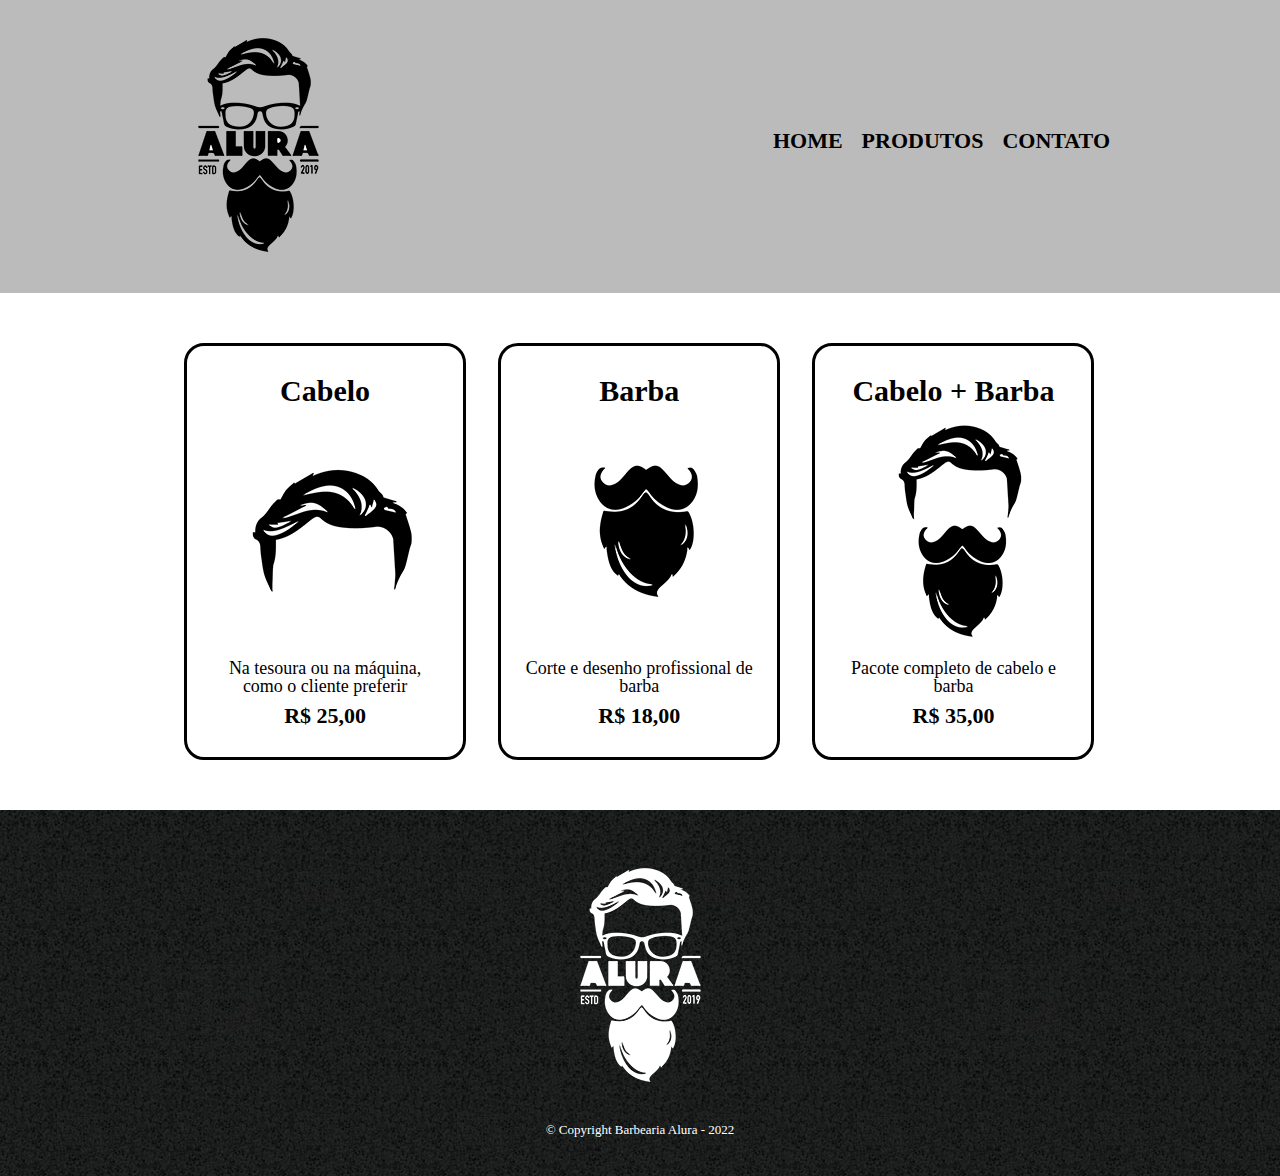
==== src/html/produtos.html @ 9703f059 "HTML5 e CSS3 parte 2: posicionamento, listas e navegação" ====
<!DOCTYPE html>
<html lang="pt-br">
  <head>
    <meta charset="UTF-8">
    <meta http-equiv="X-UA-Compatible" content="IE=edge">
    <meta name="viewport" content="width=device-width, initial-scale=1.0">
    <title>Produtos</title>
    <link rel="stylesheet" href="../css/reset.css">
    <link rel="stylesheet" href="../css/produtos.css">
  </head>
  <body>
    <header>
      <div class="container">
        <h1><img src="../img/logo.png" alt="Logo da barbearia"></h1>

        <nav>
          <ul>
            <li><a href="../../index.html">Home</a></li>
            <li><a href="produtos.html">Produtos</a></li>
            <li><a href="contato.html">Contato</a></li>
          </ul>
        </nav>

      </div>
    </header>

    <main>
      <ul class="produtos">
        <li>
          <h2>Cabelo</h2>
          <img src="./../img/cabelo.jpg" alt="Imagem do cabelo">
          <p class="produto-descricao">Na tesoura ou na máquina, como o cliente preferir</p>
          <p class="produto-preco">R$ 25,00</p>
        </li>
        <li>
          <h2>Barba</h2>
          <img src="./../img/barba.jpg" alt="Imagem da barba">
          <p class="produto-descricao">Corte e desenho profissional de barba</p>
          <p class="produto-preco">R$ 18,00</p>
        </li>
        <li>
          <h2>Cabelo + Barba</h2>
          <img src="./../img/cabelo+barba.jpg" alt="Imagem do cabelo e da barba">
          <p class="produto-descricao">Pacote completo de cabelo e barba</p>
          <p class="produto-preco">R$ 35,00</p>
        </li>
      </ul>
    </main>

    <footer>
      <img src="../img/logo-branco.png" alt="Logo da Barbearia">
      <p class="copyright">&copy; Copyright Barbearia Alura - 2022</p>
    </footer>
  </body>
</html>
---- src/css/produtos.css ----
header {
  background: #BBBBBB;
  padding: 20px;
}

.container {
  position: relative;
  width: 940px;
  margin: 0 auto;
}

nav {
  position: absolute;
  top: 110px;
  right: 0;
}

nav li{
  display: inline;
  margin: 0 0 0 15px;
}

nav a {
  text-transform: uppercase;
  text-decoration: none;
  color: #000000;
  font-weight: bold;
  font-size: 22px;

}

nav a:hover{
  color:rgb(209, 29, 23);
  text-decoration: overline;
}

.produtos {
  width: 940px;
  margin: 0 auto;
  padding: 50px 0;
}

.produtos li {
  display: inline-block;
  text-align: center;
  width: 30%;
  vertical-align: top;
  margin: 0 1.5%;
  padding: 30px 20px;
  box-sizing: border-box;
  border: 3px solid #000000;
  border-radius: 20px;
}

.produtos li:hover{
  border-color: #19a8a1;
}

.produtos li:active{
  border-color: rgb(209, 29, 23);
}

.produtos li:hover h2{
  font-size: 34px;
}

.produtos h2 {
  font-size: 30px;
  font-weight: bold;
}

.produto-descricao {
  font-size: 18px;
}

.produto-preco {
  font-size: 22px;
  font-weight: bold;
  margin: 10px 0 0;
}

footer{
  text-align: center;
  background: url(../img/bg.jpg);
  padding: 40px;
}

.copyright{
  color: #FFFFFF;
  font-size: 13px;
  padding: 20px 0 0;
}
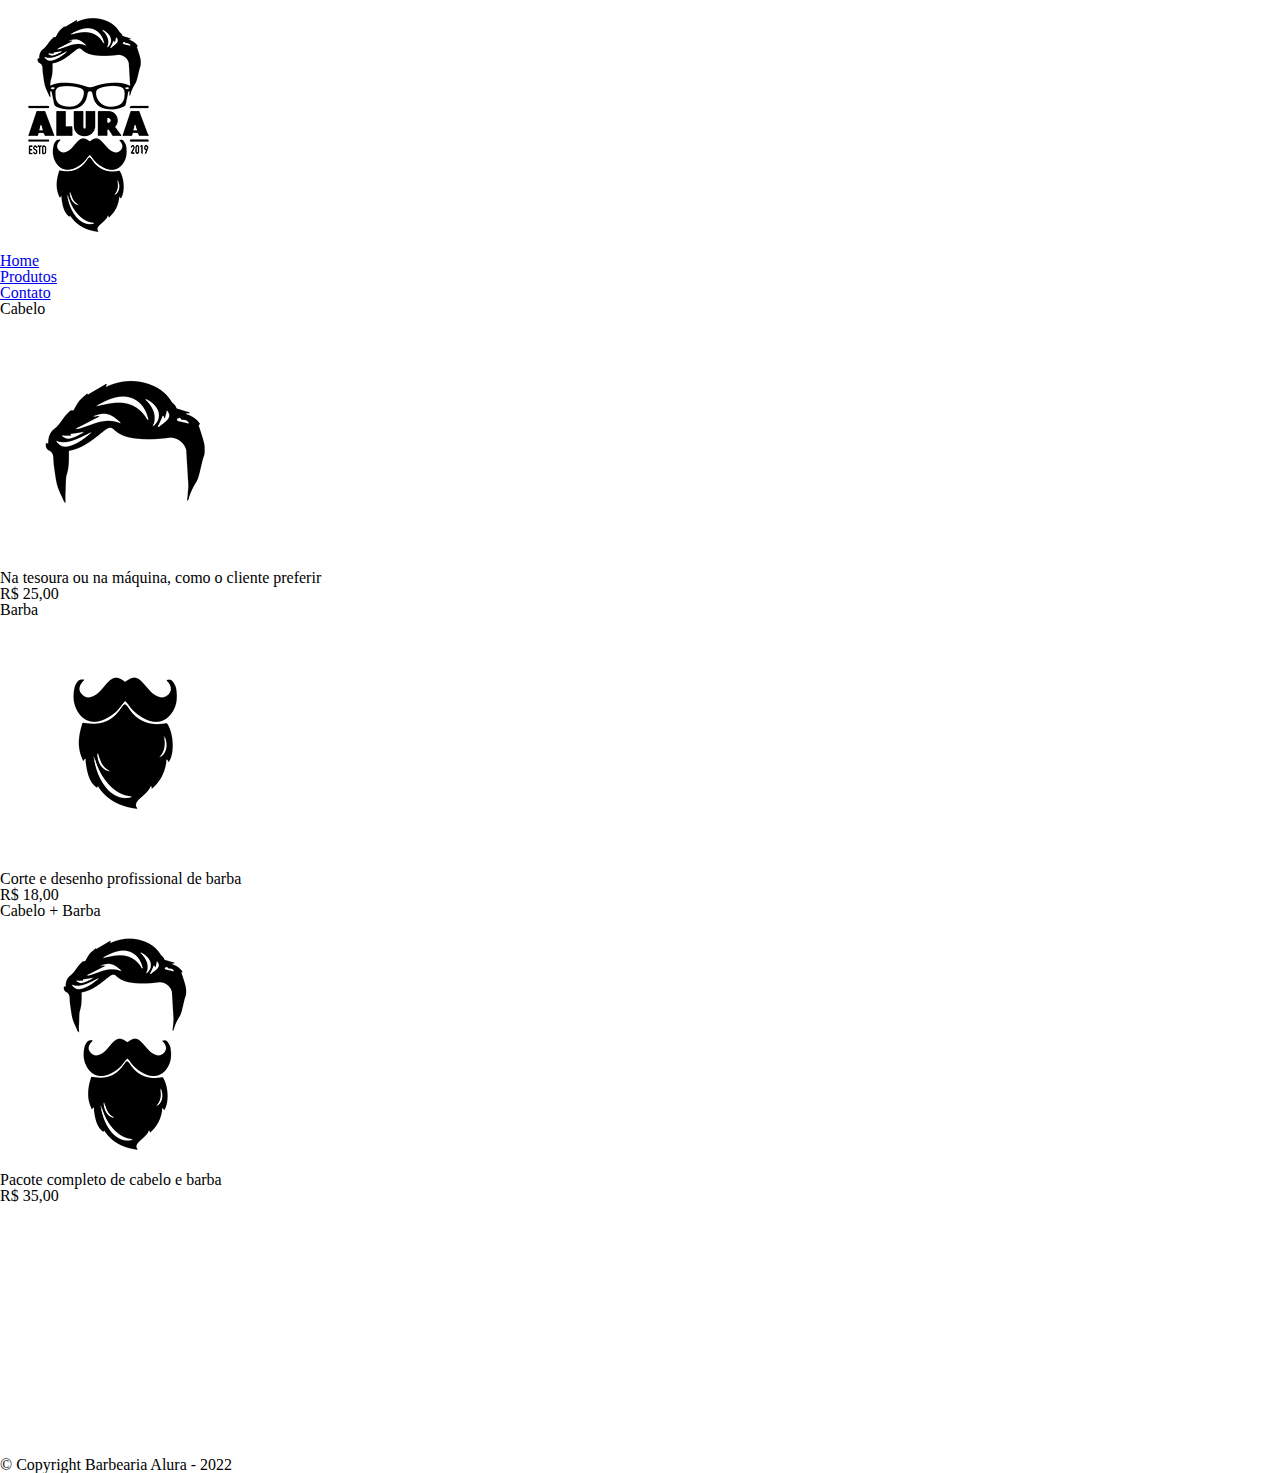
==== commit 731148eb: "HTML5 e CSS3 parte 3: trabalhando com formulários e tabelas" ====
--- a/src/html/produtos.html
+++ b/src/html/produtos.html
@@ -4,9 +4,9 @@
     <meta charset="UTF-8">
     <meta http-equiv="X-UA-Compatible" content="IE=edge">
     <meta name="viewport" content="width=device-width, initial-scale=1.0">
-    <title>Produtos</title>
+    <title>Produtos - Barbearia Alura</title>
     <link rel="stylesheet" href="../css/reset.css">
-    <link rel="stylesheet" href="../css/produtos.css">
+    <link rel="stylesheet" href="../css/style.css">
   </head>
   <body>
     <header>
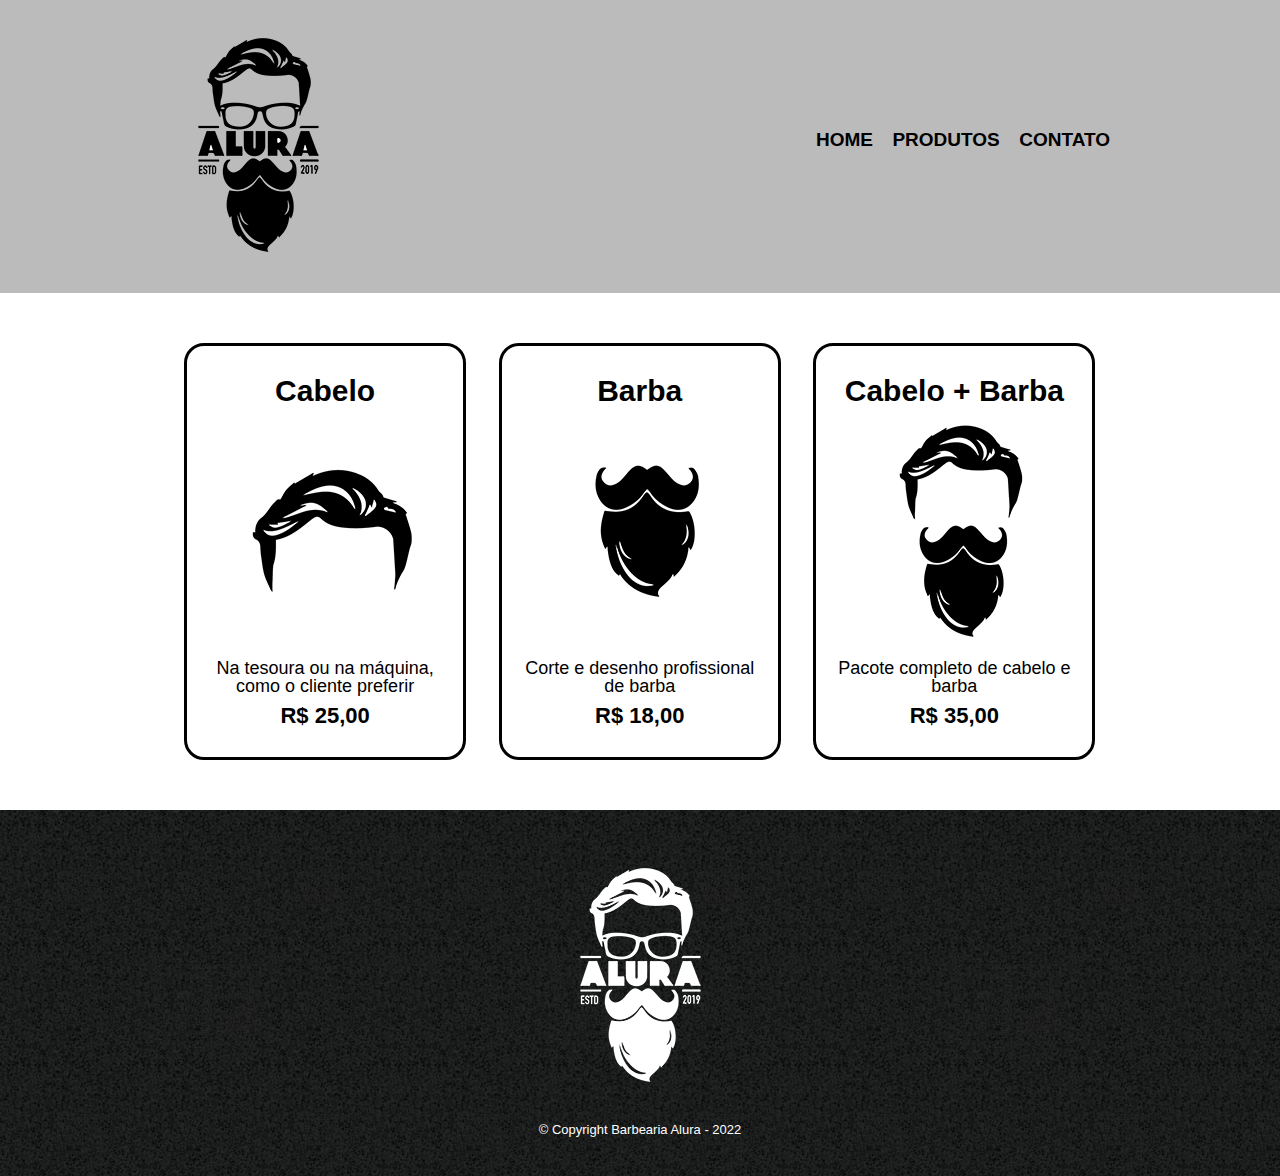
==== commit 67537e8c: "HTML5 e CSS3 parte 4: avançando no css" ====
--- a/src/html/produtos.html
+++ b/src/html/produtos.html
@@ -11,7 +11,7 @@
   <body>
     <header>
       <div class="container">
-        <h1><img src="../img/logo.png" alt="Logo da barbearia"></h1>
+        <h1><img src="../img/logo.png" alt="Logo da Barbearia Alura"></h1>
 
         <nav>
           <ul>
--- a/src/css/style.css
+++ b/src/css/style.css
@@ -0,0 +1,275 @@
+body {
+  font-family: 'Montserrat', sans-serif;
+}
+header {
+  background: #BBBBBB;
+  padding: 20px;
+}
+
+.container {
+  position: relative;
+  width: 940px;
+  margin: 0 auto;
+}
+
+nav {
+  position: absolute;
+  top: 110px;
+  right: 0;
+}
+
+nav li{
+  display: inline;
+  margin: 0 0 0 15px;
+}
+
+nav a {
+  text-transform: uppercase;
+  text-decoration: none;
+  color: #000000;
+  font-weight: bold;
+  font-size: 19px;
+
+}
+
+nav a:hover{
+  color:rgb(209, 29, 23);
+  text-decoration: overline;
+}
+
+.produtos {
+  width: 940px;
+  margin: 0 auto;
+  padding: 50px 0;
+}
+
+.produtos li {
+  display: inline-block;
+  text-align: center;
+  width: 30%;
+  vertical-align: top;
+  margin: 0 1.5%;
+  padding: 30px 20px;
+  box-sizing: border-box;
+  border: 3px solid #000000;
+  border-radius: 20px;
+}
+
+.produtos li:hover{
+  border-color: #19a8a1;
+}
+
+.produtos li:active{
+  border-color: rgb(209, 29, 23);
+}
+
+.produtos li:hover h2{
+  font-size: 34px;
+}
+
+.produtos h2 {
+  font-size: 30px;
+  font-weight: bold;
+}
+
+.produto-descricao {
+  font-size: 18px;
+}
+
+.produto-preco {
+  font-size: 22px;
+  font-weight: bold;
+  margin: 10px 0 0;
+}
+
+footer{
+  text-align: center;
+  background: url(../img/bg.jpg);
+  padding: 40px;
+}
+
+.copyright{
+  color: #FFFFFF;
+  font-size: 13px;
+  padding: 20px 0 0;
+}
+
+form {
+  margin: 40px 0;
+}
+
+form label,
+form legend {
+  display: block;
+  font-size: 20px;
+  margin: 0 0 10px;
+}
+
+.input-padrao {
+  display: block;
+  margin: 0 0 20px;
+  padding: 10px 25px;
+  width: 50%;
+}
+
+.checkbox {
+  margin: 20px 0;
+}
+
+textarea {
+  resize: none;
+}
+
+.enviar {
+  width: 40%;
+  padding: 15px 0;
+  background: orange;
+  color: #FFFFFF;
+  font-weight: bold;
+  font-size: 18px;
+  border: none;
+  border-radius: 5px;
+  transition: 1s all;
+  cursor: pointer;
+}
+
+.enviar:hover{
+  background: darkorange;
+  transform: scale(1.2);
+}
+
+table {
+  margin: 20px 0 40px;
+}
+
+thead {
+  background: #555555;
+  color: #FFFFFF;
+  font-weight: bold;
+}
+
+td,
+th {
+  border: 1px solid #000000;
+  padding: 8px 15px;
+}
+
+/* css da página inicial */
+.banner {
+  width: 100%;
+} 
+
+.titulo-principal {
+  text-align: center;
+  font-size: 2em ;
+  margin: 0 0 1em;
+  clear: left;
+}
+
+.principal {
+  padding: 3em 0;
+  background: #FEFEFE;
+  width: 940px;
+  margin: 0 auto;
+}
+
+.principal p {
+  margin: 0 0 1em;
+}
+
+.principal strong {
+  font-weight: bold;
+}
+
+.principal em{
+  font-style: italic;
+}
+
+.utensilios {
+  width: 120px;
+  float: left;
+  margin: 0 20px 20px 0;
+}
+
+.mapa {
+  padding: 3em 0;
+  background: linear-gradient(#FEFEFE, #888888);
+}
+
+.mapa-conteudo {
+  width: 940px;
+  margin: 0 auto;
+}
+
+.mapa p {
+  margin: 0 0 2em;
+  text-align: center;
+}
+
+.beneficios {
+  padding: 3em 0;
+  background: #888888;
+}
+
+.conteudo-beneficios {
+  width: 640px;
+  margin: 0 auto;
+}
+
+.lista-beneficios {
+  width: 40%;
+  display: inline-block;
+  vertical-align: top;
+}
+
+.itens {
+  line-height: 1.5;
+}
+
+.itens:nth-child(2n) {
+  font-weight: bold;
+}
+
+.itens::before {
+  content: "🟀";
+}
+
+.imagem-beneficios {
+  width: 60%;
+  opacity: 1;
+  transition: 400ms;
+  box-shadow: 5px 5px 5px #242222;
+  border-radius: 5px;
+}
+
+.imagem-beneficios:hover {
+  opacity: 0.3;
+}
+
+.video {
+  width: 560px;
+  margin: 2em auto;
+}
+
+@media screen and (max-width: 480px) {
+  .container,
+  .principal,
+  .conteudo-beneficios,
+  .mapa-conteudo,
+  .video {
+    width: auto;
+  }
+
+  h1 {
+    text-align: center;
+  }
+
+  nav {
+    position: static;
+  }
+
+  .lista-beneficios,
+  .imagem-beneficios {
+    width: 100%;
+  }
+}